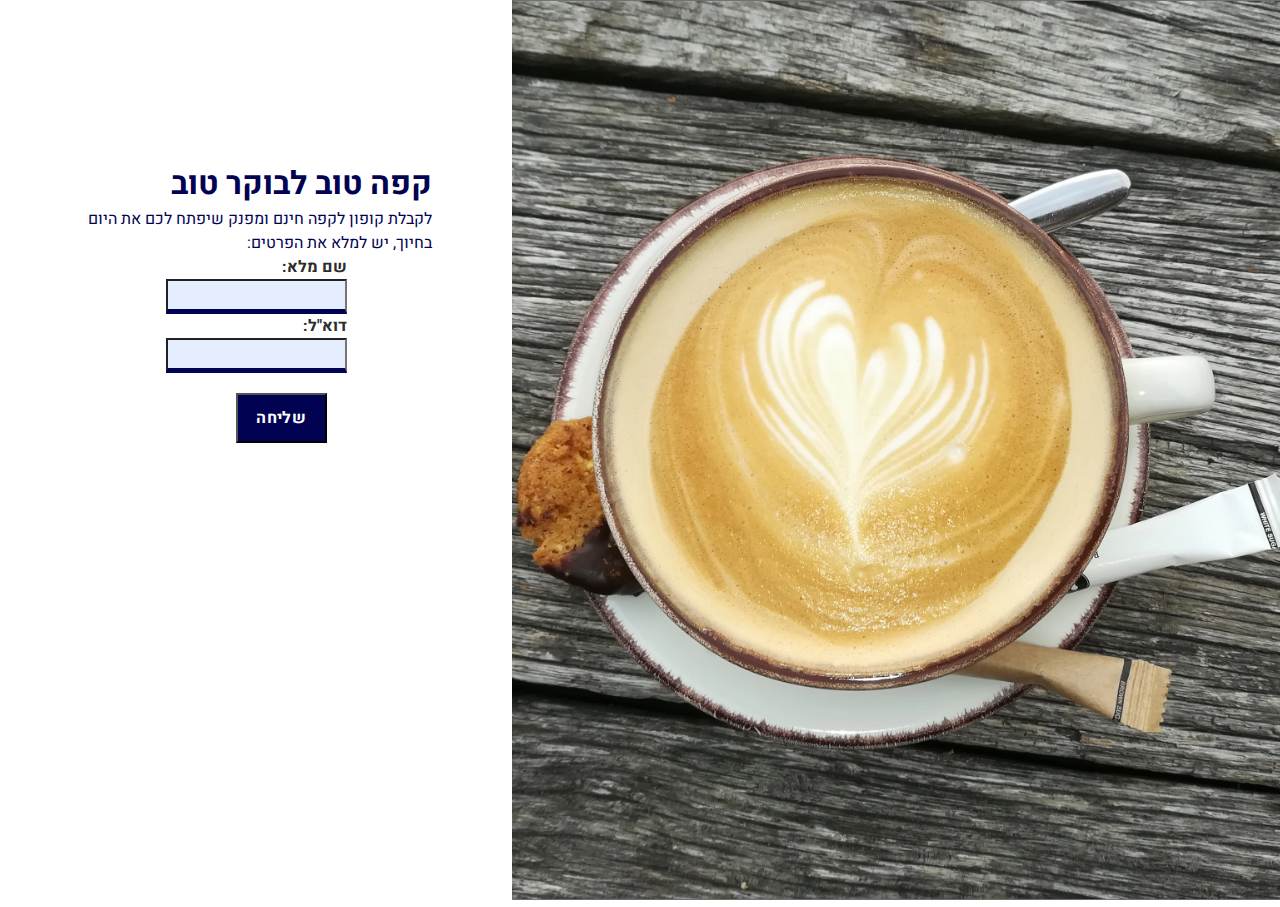
==== html-Projects/project-coffee/index.html @ 07cb4ad5 "portfolio-harel" ====
<!DOCTYPE html>
<html lang="he" dir="rtl">
  <head>
    <meta charset="UTF-8" />
    <meta name="viewport" content="width=device-width, initial-scale=1.0" />
    <link rel="stylesheet" href="style.css" />
    <!-- הוספת פונט דרך link -->
    <!-- <link rel="preconnect" href="https://fonts.googleapis.com" />
    <link rel="preconnect" href="https://fonts.gstatic.com" crossorigin />
    <link
      href="https://fonts.googleapis.com/css2?family=Heebo:wght@100..900&display=swap"
      rel="stylesheet"
    /> -->
    <title>Coffee</title>
  </head>
  <body>
    <div class="container">
      <div class="container-img">
        <img src="./images/Coffee.png" alt="Coffee" />
      </div>

      <div class="container-form">
        <div class="container-form-title">
          <h1>קפה טוב לבוקר טוב</h1>
          <p>
            לקבלת קופון לקפה חינם ומפנק שיפתח לכם את היום בחיוך, יש למלא את
            הפרטים:
          </p>
        </div>

        <form>
          <div class="form-control">
            <label for="name">שם מלא:</label>
            <input type="text" id="name" required />
          </div>

          <div class="form-control">
            <label for="email">דוא"ל:</label>
            <input type="email" id="email" required />
          </div>

          <!-- <button type="submit">שליחה</button> -->
          <input type="submit" value="שליחה" />
        </form>
      </div>
    </div>
  </body>
</html>
---- html-Projects/project-coffee/style.css ----
/* הוספת פונט מקובץ CSS */
@import url("https://fonts.googleapis.com/css2?family=Heebo:wght@100..900&display=swap");

:root {
  --primary-color: #020253;
  --bg-color: #e5eeff;
}

* {
  margin: 0;
  padding: 0;
  box-sizing: border-box;
}

body {
  font-family: "Heebo", "Arial", sans-serif;
}

h1,
p,
label {
  color: var(--primary-color);
}

.container {
  display: flex;
}

.container-img {
  width: 60vw;
}

img {
  width: 100%;
  height: 100vh;
  object-fit: cover;
}
.container-form {
  width: 40vw;
  direction: rtl;
  padding: 0 5em;
  display: flex;
  flex-direction: column;
  align-items: center;
  margin-top: 10em;
}

.form-control {
  display: flex;
  flex-direction: column;
}

label {
  font: normal normal bold 16px/24px Heebo;
  color: #2c2c2c;
}

input[type="text"] {
  height: 35px;
  background: var(--bg-color);
  border-bottom: 5px solid var(--primary-color);
}

input[type="email"] {
  height: 35px;
  background: var(--bg-color);
  border-bottom: 5px solid var(--primary-color);
}

input[type="submit"] {
  font: normal normal bold 16px/24px Heebo;
  width: 50%;
  height: 50px;
  background: var(--primary-color) 0% 0% no-repeat padding-box;
  color: #ffffff;
  letter-spacing: 0.33px;
  margin: 20px;
}

@media (max-width: 450px) {
  .container {
    flex-direction: column;
  }

  .container-img,
  img {
    width: 100%;
    height: 100%;
  }

  .container-form {
    width: 100%;
    margin: 1rem auto;
  }
}
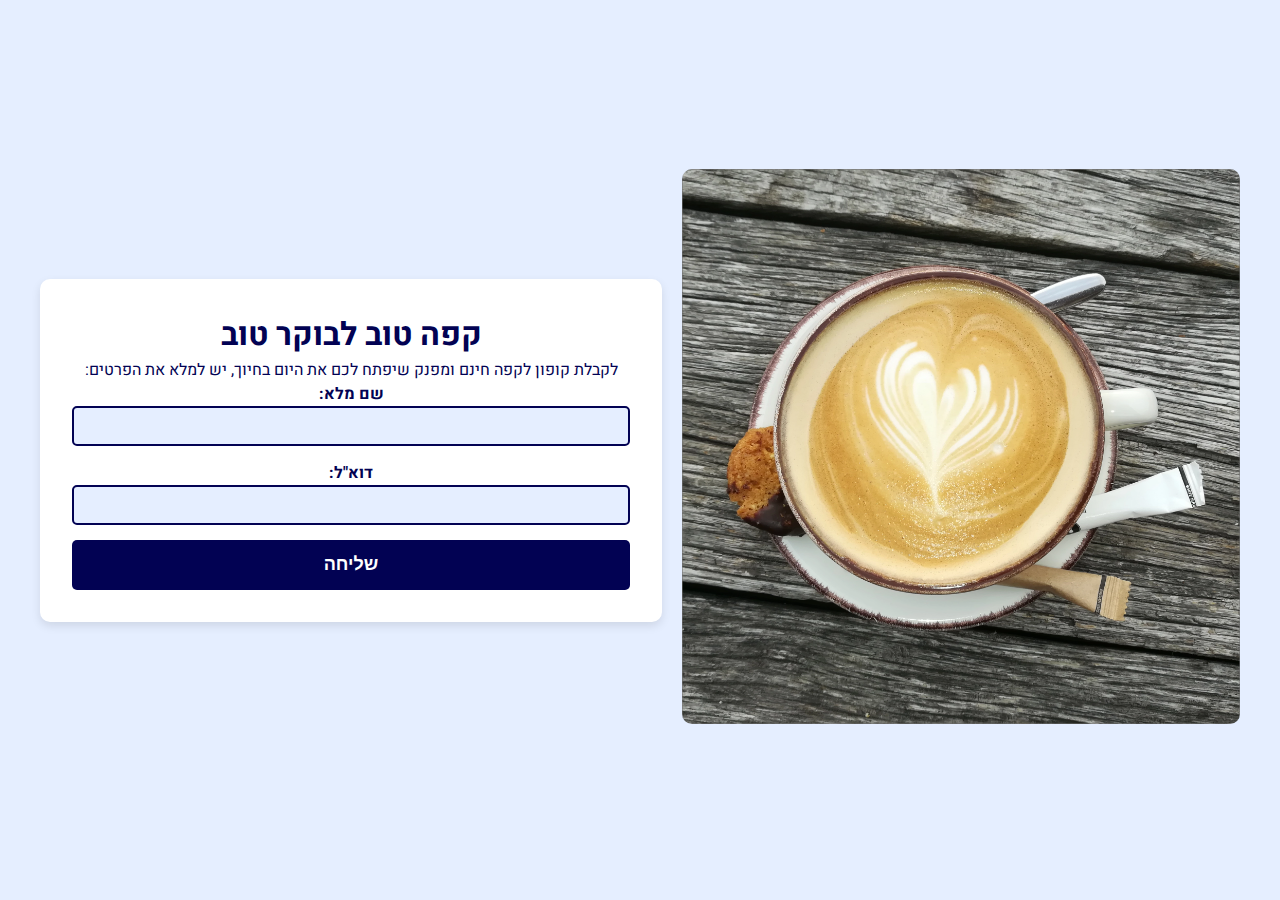
==== commit caa51282: "updated" ====
--- a/html-Projects/project-coffee/index.html
+++ b/html-Projects/project-coffee/index.html
@@ -4,13 +4,6 @@
     <meta charset="UTF-8" />
     <meta name="viewport" content="width=device-width, initial-scale=1.0" />
     <link rel="stylesheet" href="style.css" />
-    <!-- הוספת פונט דרך link -->
-    <!-- <link rel="preconnect" href="https://fonts.googleapis.com" />
-    <link rel="preconnect" href="https://fonts.gstatic.com" crossorigin />
-    <link
-      href="https://fonts.googleapis.com/css2?family=Heebo:wght@100..900&display=swap"
-      rel="stylesheet"
-    /> -->
     <title>Coffee</title>
   </head>
   <body>
@@ -39,7 +32,6 @@
             <input type="email" id="email" required />
           </div>
 
-          <!-- <button type="submit">שליחה</button> -->
           <input type="submit" value="שליחה" />
         </form>
       </div>
--- a/html-Projects/project-coffee/style.css
+++ b/html-Projects/project-coffee/style.css
@@ -1,4 +1,3 @@
-/* הוספת פונט מקובץ CSS */
 @import url("https://fonts.googleapis.com/css2?family=Heebo:wght@100..900&display=swap");
 
 :root {
@@ -14,6 +13,42 @@
 
 body {
   font-family: "Heebo", "Arial", sans-serif;
+  display: flex;
+  justify-content: center;
+  align-items: center;
+  min-height: 100vh;
+  background-color: var(--bg-color);
+}
+
+.container {
+  display: flex;
+  flex-wrap: wrap;
+  max-width: 1200px;
+  width: 100%;
+  align-items: center;
+  gap: 20px;
+}
+
+.container-img {
+  flex: 1;
+  min-width: 300px;
+}
+
+img {
+  width: 100%;
+  height: auto;
+  object-fit: cover;
+  border-radius: 10px;
+}
+
+.container-form {
+  flex: 1;
+  min-width: 300px;
+  padding: 2em;
+  text-align: center;
+  background: white;
+  box-shadow: 0px 4px 10px rgba(0, 0, 0, 0.1);
+  border-radius: 10px;
 }
 
 h1,
@@ -22,74 +57,56 @@
   color: var(--primary-color);
 }
 
-.container {
-  display: flex;
-}
-
-.container-img {
-  width: 60vw;
-}
-
-img {
-  width: 100%;
-  height: 100vh;
-  object-fit: cover;
-}
-.container-form {
-  width: 40vw;
-  direction: rtl;
-  padding: 0 5em;
-  display: flex;
-  flex-direction: column;
-  align-items: center;
-  margin-top: 10em;
-}
-
 .form-control {
   display: flex;
   flex-direction: column;
+  margin-bottom: 15px;
 }
 
 label {
-  font: normal normal bold 16px/24px Heebo;
-  color: #2c2c2c;
+  font-size: 16px;
+  font-weight: bold;
 }
 
-input[type="text"] {
-  height: 35px;
+input[type="text"],
+input[type="email"] {
+  height: 40px;
   background: var(--bg-color);
-  border-bottom: 5px solid var(--primary-color);
-}
-
-input[type="email"] {
-  height: 35px;
-  background: var(--bg-color);
-  border-bottom: 5px solid var(--primary-color);
+  border: 2px solid var(--primary-color);
+  border-radius: 5px;
+  padding: 10px;
+  font-size: 16px;
+  text-align: right;
 }
 
 input[type="submit"] {
-  font: normal normal bold 16px/24px Heebo;
-  width: 50%;
+  width: 100%;
   height: 50px;
-  background: var(--primary-color) 0% 0% no-repeat padding-box;
-  color: #ffffff;
-  letter-spacing: 0.33px;
-  margin: 20px;
+  background: var(--primary-color);
+  color: white;
+  font-size: 18px;
+  font-weight: bold;
+  border: none;
+  border-radius: 5px;
+  cursor: pointer;
+  transition: background 0.3s;
 }
 
-@media (max-width: 450px) {
+input[type="submit"]:hover {
+  background: #03038d;
+}
+
+@media (max-width: 768px) {
   .container {
     flex-direction: column;
   }
 
-  .container-img,
-  img {
+  .container-img {
     width: 100%;
-    height: 100%;
   }
 
   .container-form {
     width: 100%;
-    margin: 1rem auto;
+    padding: 1.5em;
   }
 }
